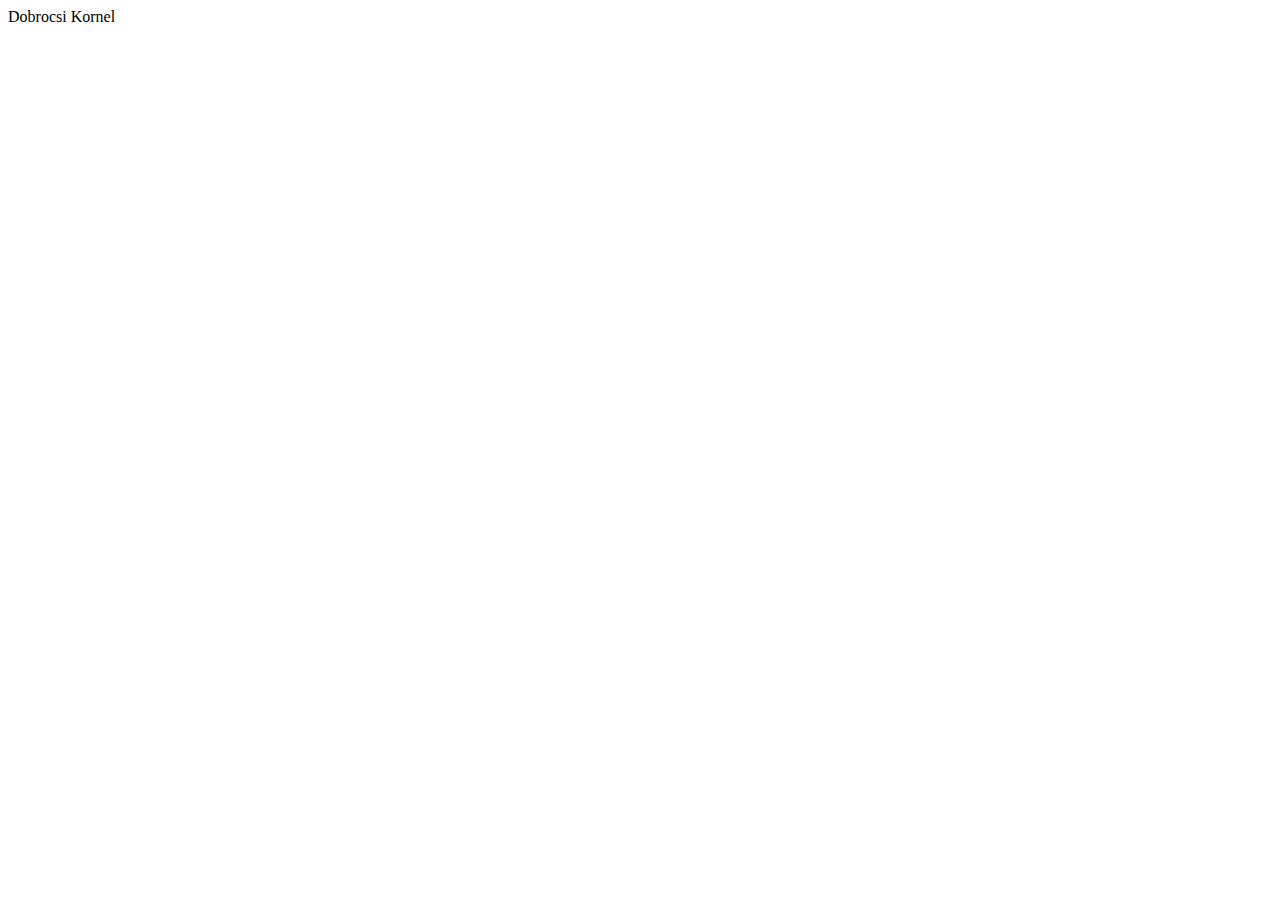
==== index.html @ 41771233 "main" ====
<!DOCTYPE html>
<html lang="en">
<head>
    <meta charset="UTF-8">
    <meta http-equiv="X-UA-Compatible" content="IE=edge">
    <meta name="viewport" content="width=device-width, initial-scale=1.0">
    <title>Dobrocsi Kornel</title>
</head>
<body>
    Dobrocsi Kornel
</body>
</html>
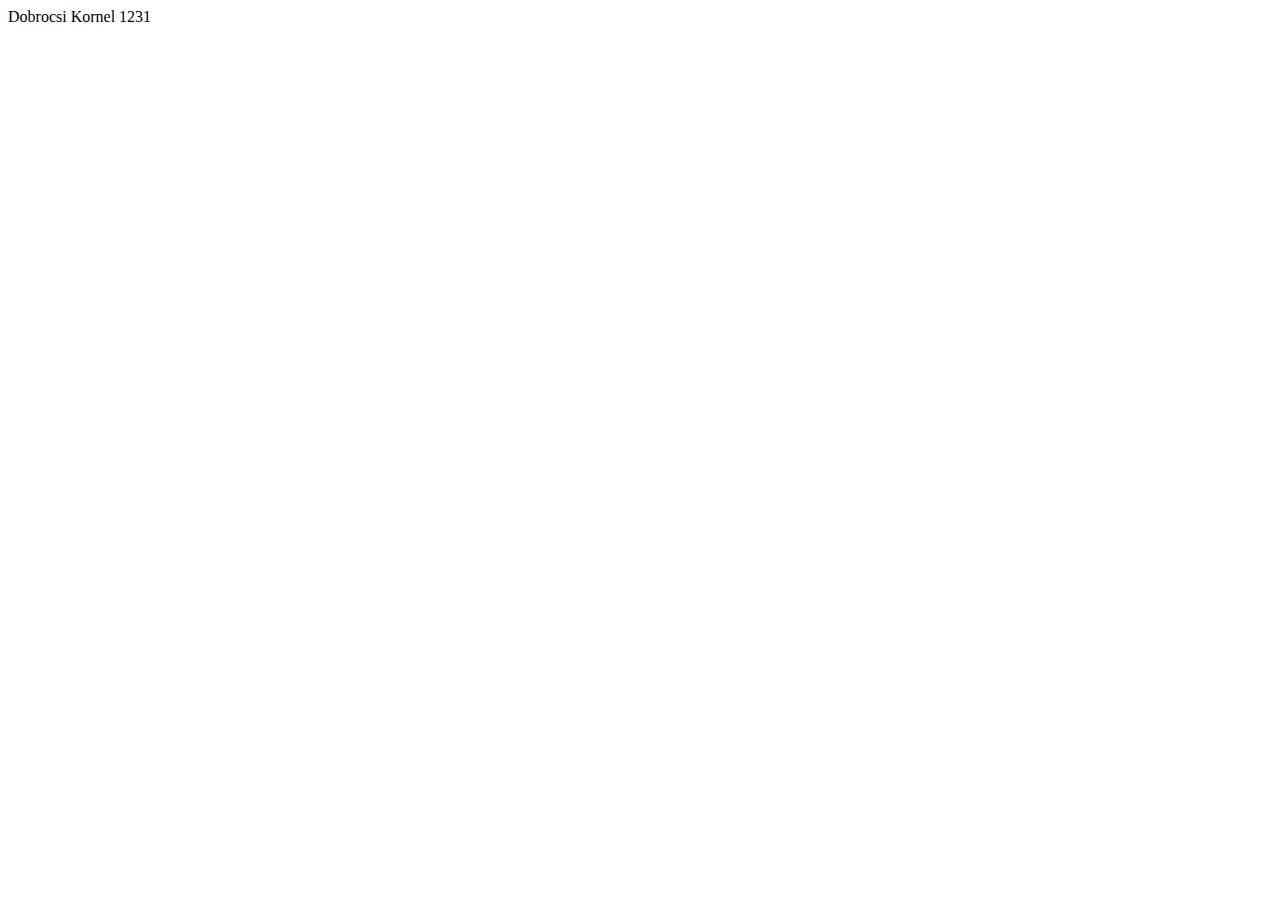
==== commit ff01de4a: "main" ====
--- a/index.html
+++ b/index.html
@@ -8,5 +8,6 @@
 </head>
 <body>
     Dobrocsi Kornel
+    1231
 </body>
 </html>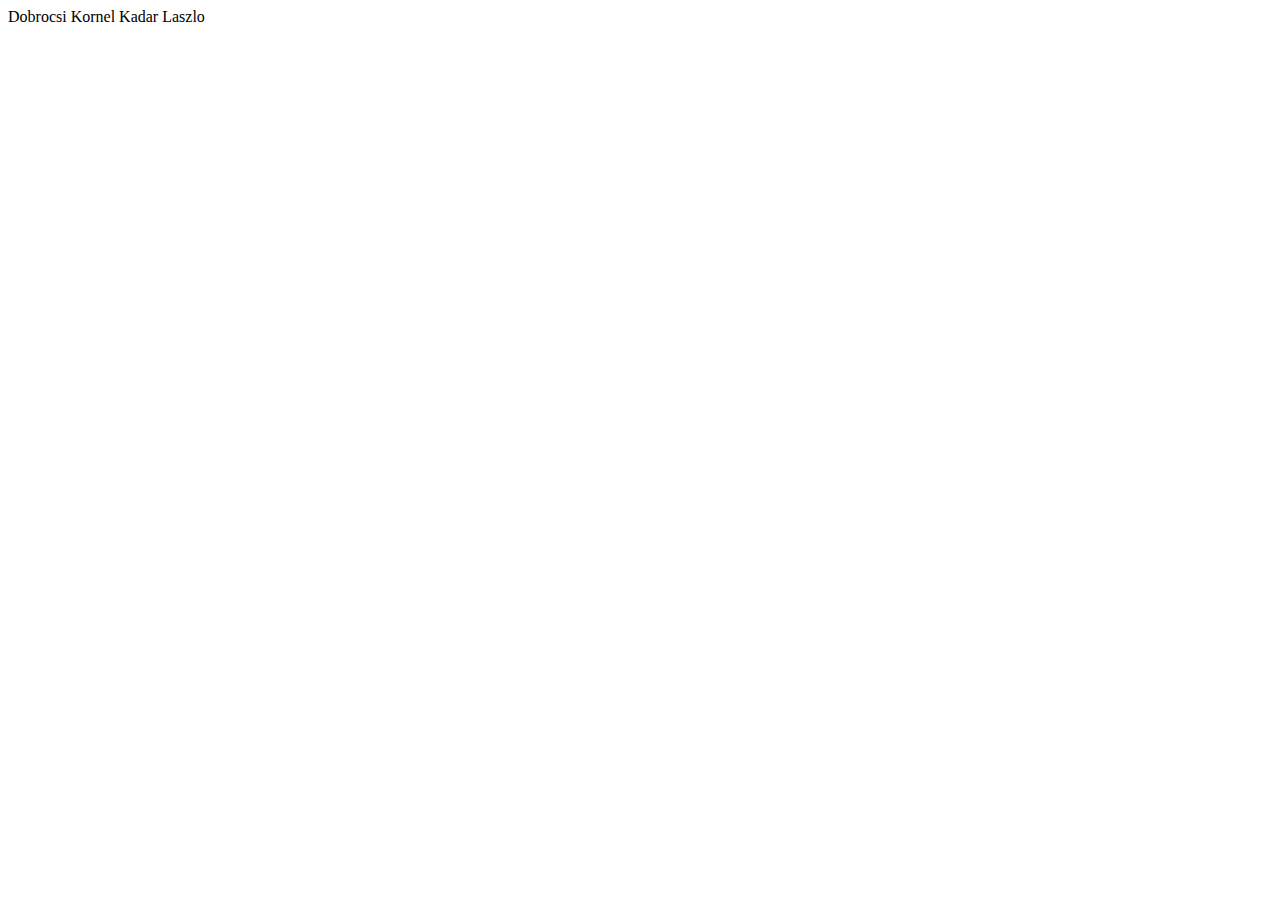
==== commit 37925c8f: "helo" ====
--- a/index.html
+++ b/index.html
@@ -8,6 +8,6 @@
 </head>
 <body>
     Dobrocsi Kornel
-    1231
+    Kadar Laszlo
 </body>
 </html>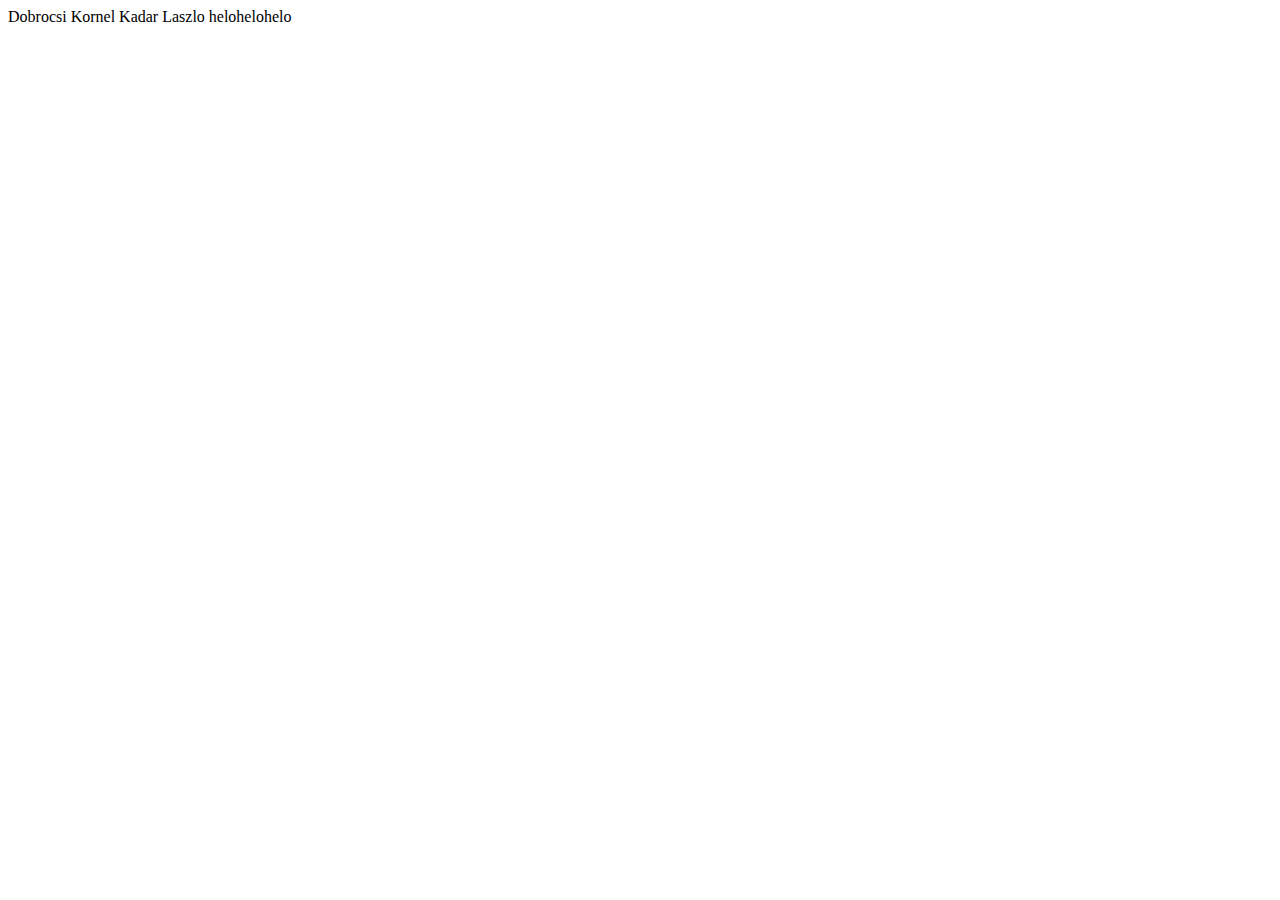
==== commit 7d163d0b: "helo" ====
--- a/index.html
+++ b/index.html
@@ -9,5 +9,6 @@
 <body>
     Dobrocsi Kornel
     Kadar Laszlo
+    helohelohelo
 </body>
 </html>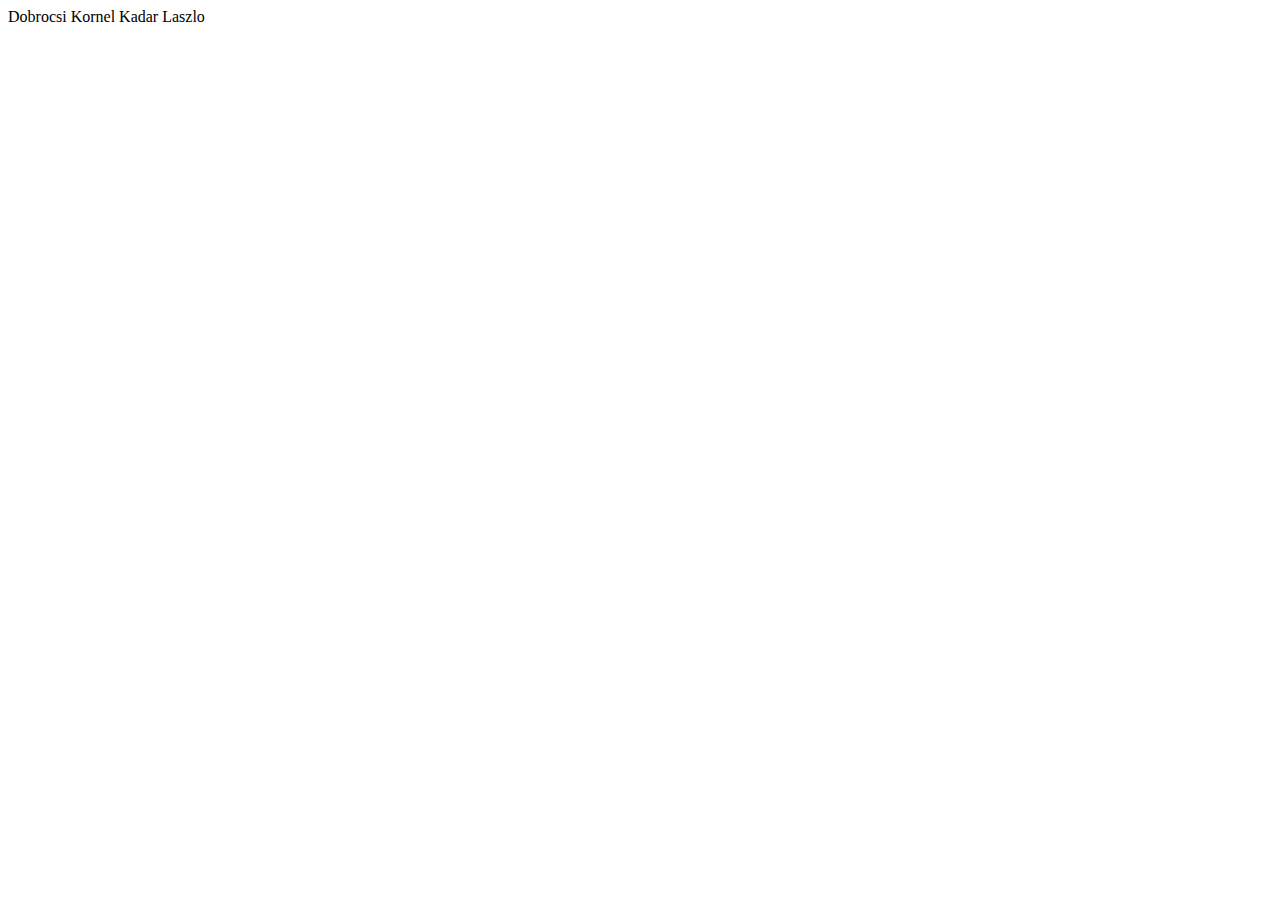
==== commit 41d31efb: "main" ====
--- a/index.html
+++ b/index.html
@@ -9,6 +9,6 @@
 <body>
     Dobrocsi Kornel
     Kadar Laszlo
-    helohelohelo
+    <h1></h1>
 </body>
 </html>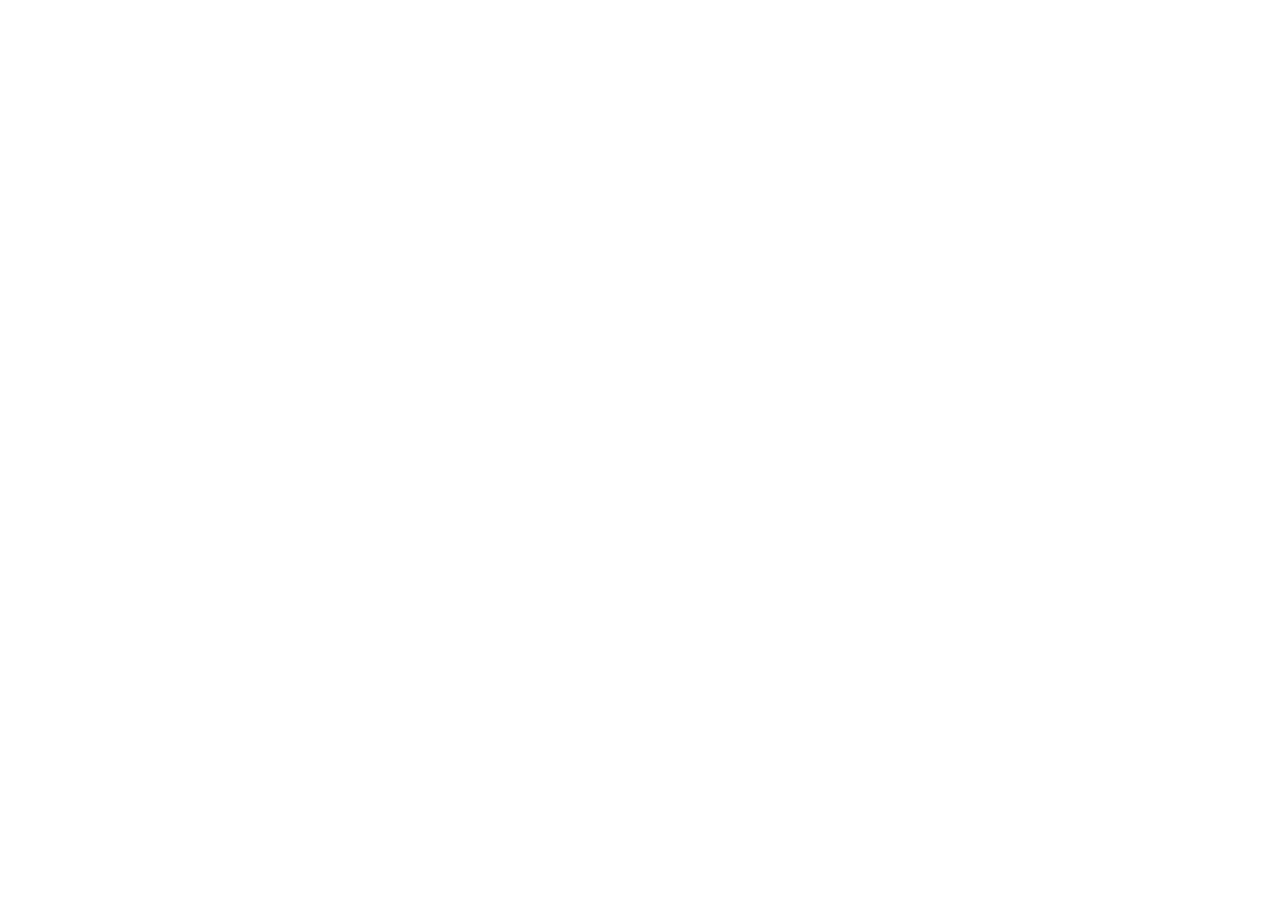
==== commit 02e9afa4: "main" ====
--- a/index.html
+++ b/index.html
@@ -4,11 +4,11 @@
     <meta charset="UTF-8">
     <meta http-equiv="X-UA-Compatible" content="IE=edge">
     <meta name="viewport" content="width=device-width, initial-scale=1.0">
+    <link rel="stylesheet" href="style.css">
     <title>Dobrocsi Kornel</title>
 </head>
 <body>
-    Dobrocsi Kornel
-    Kadar Laszlo
-    <h1></h1>
+<header>
+</header>
 </body>
 </html>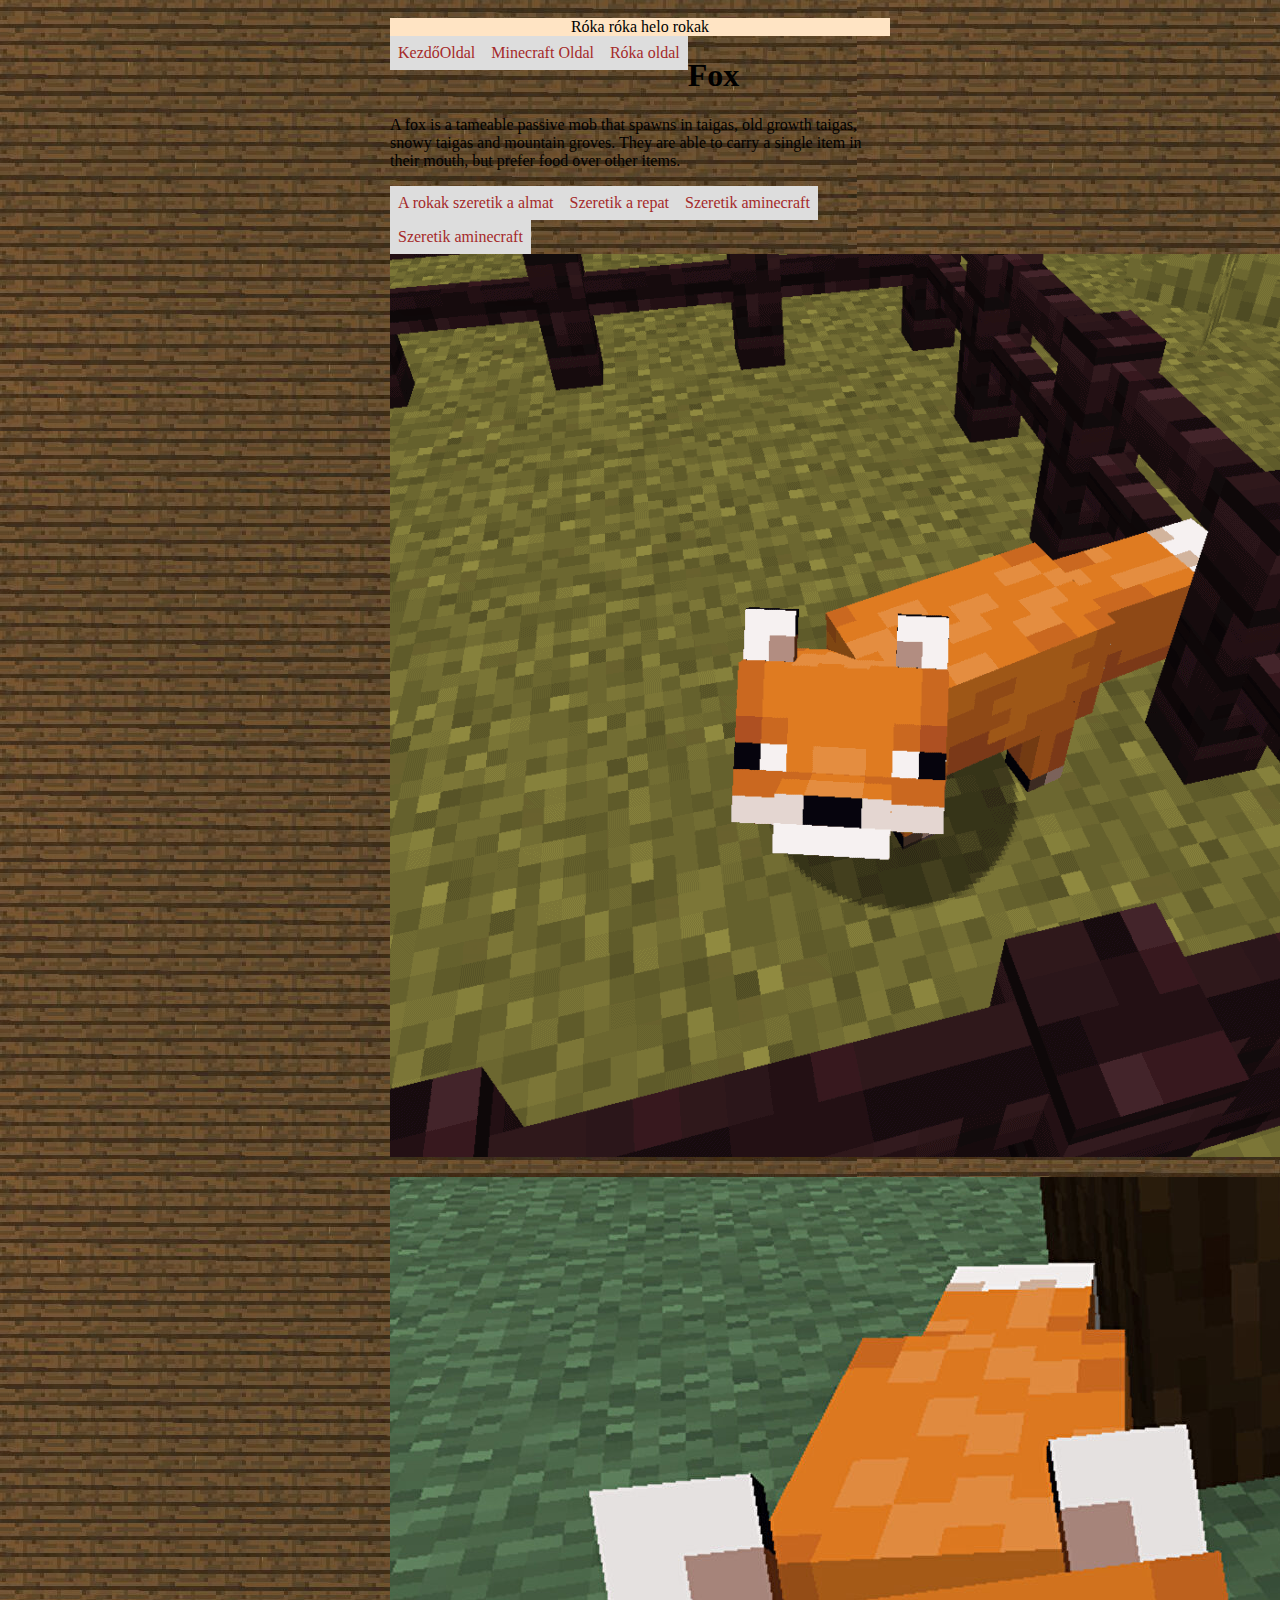
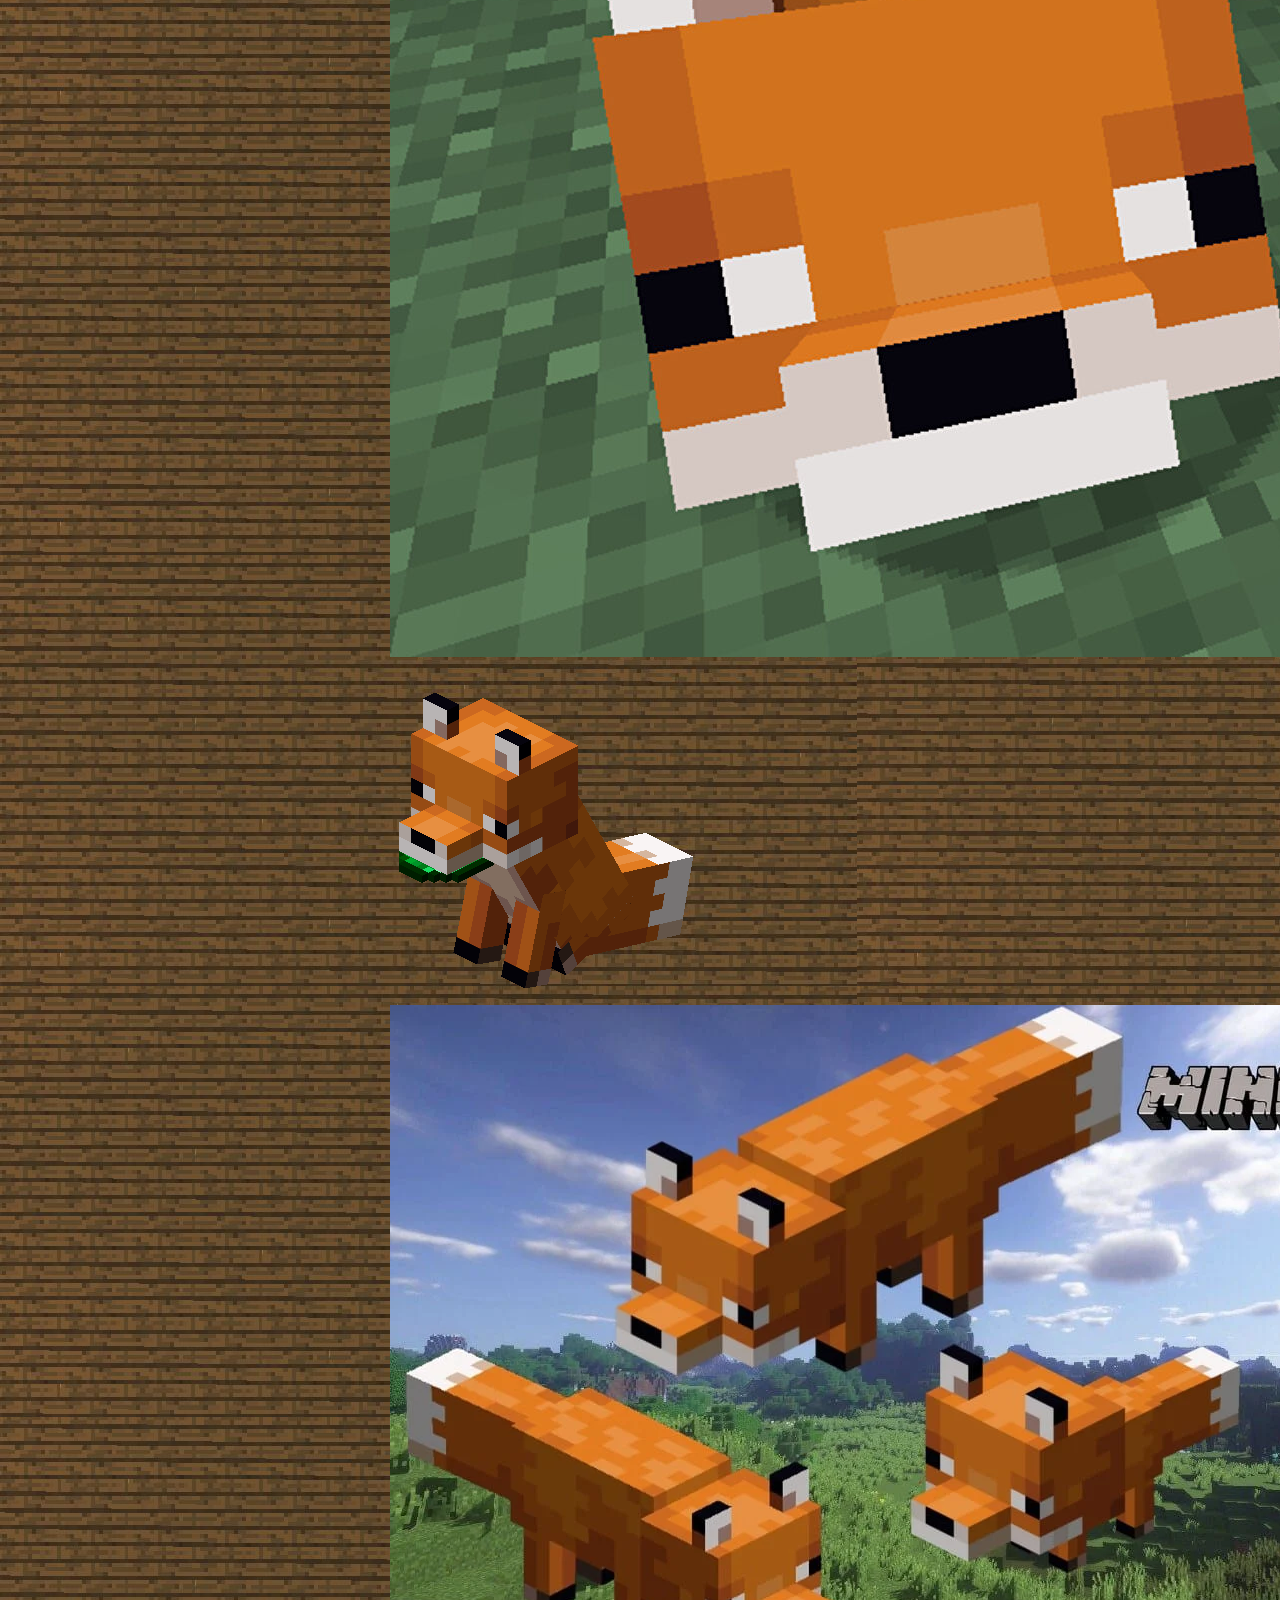
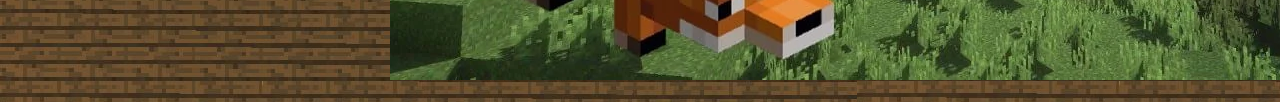
==== commit 54857949: "roka" ====
--- a/index.html
+++ b/index.html
@@ -4,11 +4,43 @@
     <meta charset="UTF-8">
     <meta http-equiv="X-UA-Compatible" content="IE=edge">
     <meta name="viewport" content="width=device-width, initial-scale=1.0">
-    <link rel="stylesheet" href="style.css">
-    <title>Dobrocsi Kornel</title>
+    <title>Dobrocsi Kornel, Kadar Laszlo</title>
+    <link rel="stylesheet" href="styles.css">
 </head>
 <body>
-<header>
-</header>
+<main>
+    <header>
+        Róka róka helo rokak
+    </header>
+    <ul>
+        <li><a href="index.html">KezdőOldal</a></li>
+        <li><a href="Minecraft.html">Minecraft Oldal</a></li>
+        <li><a href="fox.html">Róka oldal</a></li>
+    </ul>
+    <article>
+        <div class="box">
+        <h1>
+            Fox
+        </h1>
+        <p>A fox is a tameable passive mob that spawns in taigas, old growth taigas, snowy taigas and mountain groves. They are able to carry a single item in their mouth, but prefer food over other items.</p>
+        <ul class="random">
+            <li><a>A rokak szeretik a almat</a></li>
+            <li><a>Szeretik a repat</a></li>
+            <li><a>Szeretik aminecraft</a></li>
+            <li><a>Szeretik aminecraft</a></li>
+        </ul>
+        <img class="keps" src="kep/fox.png" alt="Girl in a jacket">
+        <p></p>
+        <img class="keps" src="kep/fox1.png" alt="Girl in a jacket">
+        <img class="keps" src="kep/fox2.png" alt="Girl in a jacket">
+
+        <img class="keps" src="kep/fox3.png" alt="Girl in a jacket">
+    </div>
+
+    </article>
+    <footer>
+    
+    </footer>
+</main>
 </body>
 </html>--- a/styles.css
+++ b/styles.css
@@ -0,0 +1,52 @@
+body {
+  background-image: url("kep/wallp.png");
+}
+header {
+  text-align: center;
+  max-width: 500px;
+  background-color: bisque;
+}
+main {
+  width: 80%;
+  padding: 10px;
+  max-width: 500px;
+  margin: auto;
+}
+ul {
+  list-style-type: none;
+  margin: 0;
+  padding: 0;
+  text-decoration: none;
+}
+li {
+  float: left;
+  list-style-type: none;
+  text-decoration: none;
+}
+.box{
+    
+}
+.random{
+
+}
+
+a {
+  text-decoration: none;
+  color: brown;
+  list-style-type: none;
+  display: block;
+  padding: 8px;
+  background-color: #dddddd;
+}
+@media screen and (max-width: 600px) {
+  main {
+    width: 100%;
+    padding: 10px;
+  }
+}
+@media screen and (max-width: 200px) {
+  main {
+    width: 50%;
+    padding: 10px;
+  }
+}
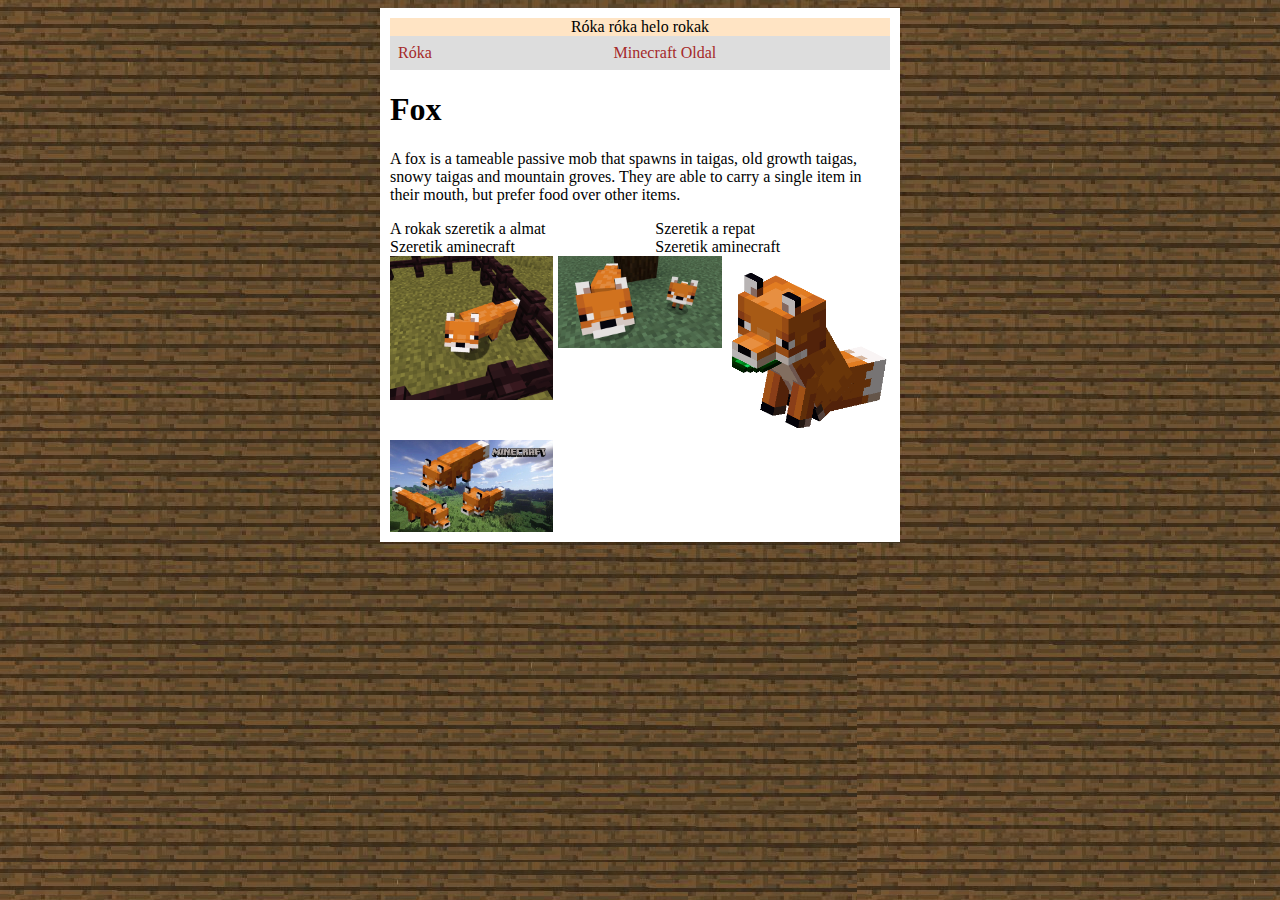
==== commit 784540b3: "he" ====
--- a/index.html
+++ b/index.html
@@ -13,29 +13,26 @@
         Róka róka helo rokak
     </header>
     <ul>
-        <li><a href="index.html">KezdőOldal</a></li>
+        <li><a href="index.html">Róka</a></li>
         <li><a href="Minecraft.html">Minecraft Oldal</a></li>
-        <li><a href="fox.html">Róka oldal</a></li>
     </ul>
     <article>
-        <div class="box">
         <h1>
             Fox
         </h1>
         <p>A fox is a tameable passive mob that spawns in taigas, old growth taigas, snowy taigas and mountain groves. They are able to carry a single item in their mouth, but prefer food over other items.</p>
-        <ul class="random">
-            <li><a>A rokak szeretik a almat</a></li>
-            <li><a>Szeretik a repat</a></li>
-            <li><a>Szeretik aminecraft</a></li>
-            <li><a>Szeretik aminecraft</a></li>
+        <ul>
+            <li>A rokak szeretik a almat</li>
+            <li>Szeretik a repat</li>
+            <li>Szeretik aminecraft</li>
+            <li>Szeretik aminecraft</li>
         </ul>
-        <img class="keps" src="kep/fox.png" alt="Girl in a jacket">
-        <p></p>
-        <img class="keps" src="kep/fox1.png" alt="Girl in a jacket">
-        <img class="keps" src="kep/fox2.png" alt="Girl in a jacket">
-
-        <img class="keps" src="kep/fox3.png" alt="Girl in a jacket">
-    </div>
+        <section class="galeria">
+            <img class="kep" src="kepek/fox.png" alt="1kep">
+            <img class="kep" src="kepek/fox1.png" alt="2kep">
+            <img class="kep" src="kepek/fox2.png" alt="">
+            <img class="kep" src="kepek/fox3.png" alt="1kep">
+        </section>
 
     </article>
     <footer>
--- a/styles.css
+++ b/styles.css
@@ -11,25 +11,30 @@
   padding: 10px;
   max-width: 500px;
   margin: auto;
+  background-color: white;
 }
 ul {
   list-style-type: none;
   margin: 0;
   padding: 0;
   text-decoration: none;
+  display:grid;
+    grid-template-columns: auto auto;
 }
 li {
   float: left;
   list-style-type: none;
   text-decoration: none;
 }
-.box{
-    
-}
-.random{
-
+.galeria{
+    display:grid;
+    grid-template-columns: auto auto auto;
+    grid-gap: 5px;
 }
 
+.kep{
+    width: 100%;
+}
 a {
   text-decoration: none;
   color: brown;
@@ -42,6 +47,7 @@
   main {
     width: 100%;
     padding: 10px;
+    
   }
 }
 @media screen and (max-width: 200px) {
